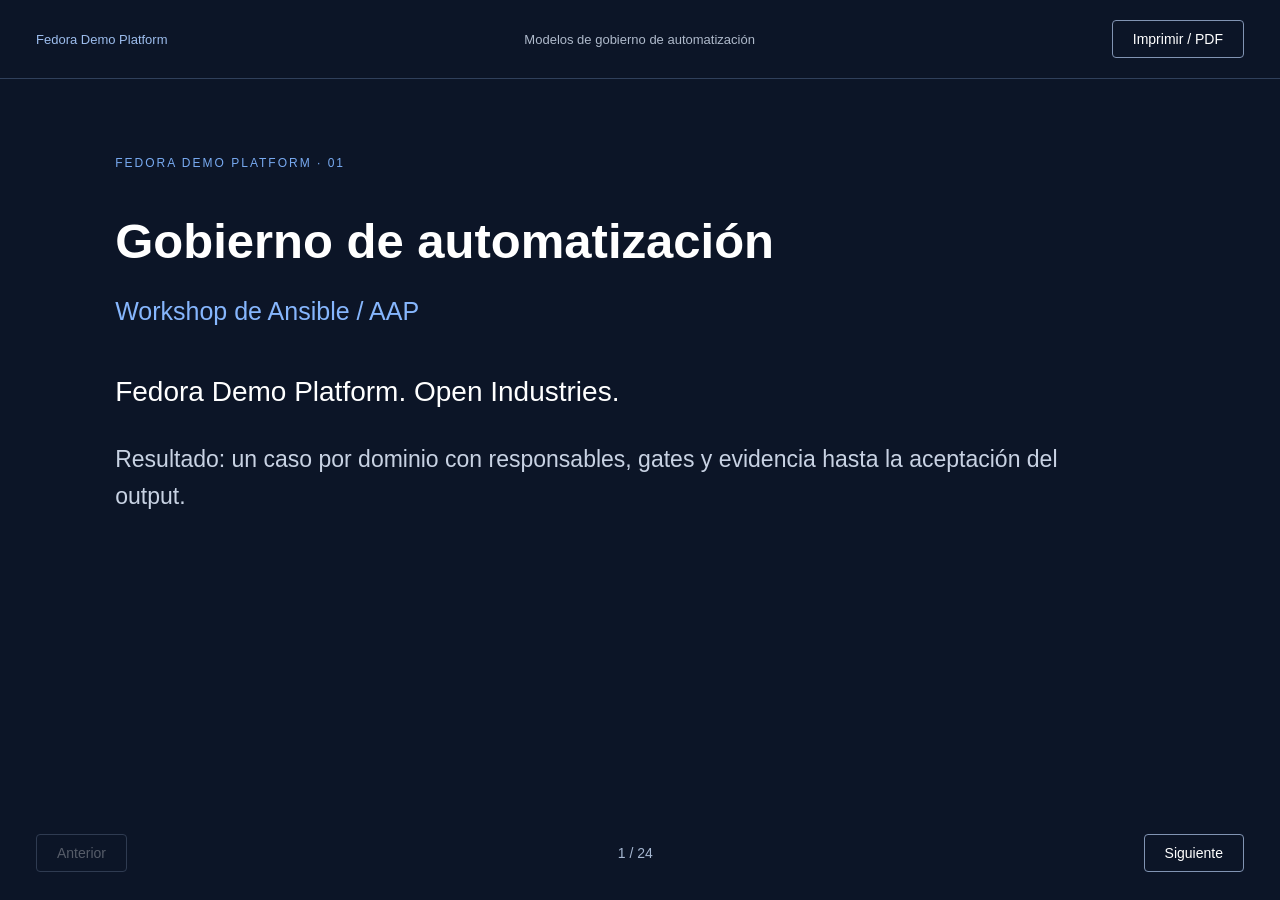
==== slides/index.html @ a58bb42b "feat: publish Fedora automation governance workshop and seven-domain lab" ====
<!doctype html>
<html lang="es"><head><meta charset="utf-8"><meta name="viewport" content="width=device-width, initial-scale=1"><title>Workshop — Fedora Demo Platform</title><link rel="stylesheet" href="slides.css"><script src="slides.js" defer></script></head><body><header><a href="../index.html">Fedora Demo Platform</a><span>Modelos de gobierno de automatización</span><button id="print">Imprimir / PDF</button></header><main><section class="slide"  aria-label="Diapositiva 1"><p class="kicker">FEDORA DEMO PLATFORM · 01</p><h1>Gobierno de automatización</h1><h2>Workshop de Ansible / AAP</h2><p class="lead">Fedora Demo Platform. Open Industries.</p><p>Resultado: un caso por dominio con responsables, gates y evidencia hasta la aceptación del output.</p></section>
<section class="slide" hidden aria-label="Diapositiva 2"><p class="kicker">FEDORA DEMO PLATFORM · 02</p><h1>Resultados del workshop</h1><h2>Un expediente por equipo</h2><p class="lead">Caso de uso y contrato de ejecución.</p><p>RACI, playbook local, pruebas, contrato AAP, output aceptado y roadmap de 90 días.</p></section>
<section class="slide" hidden aria-label="Diapositiva 3"><p class="kicker">FEDORA DEMO PLATFORM · 03</p><h1>1. Fundamentos y contexto</h1><h2>Gobierno de extremo a extremo</h2><p class="lead">Cada automatización necesita un dueño y una decisión de aceptación.</p><p>El alcance incluye diseño, ejecución, entrega, operación y retiro.</p></section>
<section class="slide" hidden aria-label="Diapositiva 4"><p class="kicker">FEDORA DEMO PLATFORM · 04</p><h1>Riesgos y evidencia</h1><h2>Control proporcional al impacto</h2><p class="lead">Privilegios mínimos reducen el alcance de un error.</p><p>Versionado y revisión hacen el cambio auditable. La verificación funcional detecta resultados incompletos.</p></section>
<section class="slide" hidden aria-label="Diapositiva 5"><p class="kicker">FEDORA DEMO PLATFORM · 05</p><h1>Modelo federado</h1><h2>Dominios con controles comunes</h2><p class="lead">El dominio posee el caso y su aceptación.</p><p>Seguridad, SCM y AAP mantienen controles transversales. Operaciones entrega y monitorea el resultado.</p></section>
<section class="slide" hidden aria-label="Diapositiva 6"><p class="kicker">FEDORA DEMO PLATFORM · 06</p><h1>2. Modelo de gobierno</h1><h2>Principios operativos</h2><p class="lead">Owners explícitos, seguridad desde diseño y releases trazables.</p><p>Entradas y destinos limitados. Recuperación documentada antes de ejecutar.</p></section>
<section class="slide" hidden aria-label="Diapositiva 7"><p class="kicker">FEDORA DEMO PLATFORM · 07</p><h1>Políticas de automatización</h1><h2>Un contrato por caso</h2><p class="lead">Naming, tags, variables y outputs forman parte de la especificación.</p><p>Secrets externos. Extra vars sólo para inputs aprobados. El playbook vuelve a validar esos inputs.</p></section>
<section class="slide" hidden aria-label="Diapositiva 8"><p class="kicker">FEDORA DEMO PLATFORM · 08</p><h1>Riesgo y approval gates</h1><h2>Código y ejecución tienen autorizaciones distintas</h2><p class="lead">Seguridad revisa todo caso nuevo.</p><p>Producción crítica necesita aprobador independiente, ventana y recuperación probada.</p></section>
<section class="slide" hidden aria-label="Diapositiva 9"><p class="kicker">FEDORA DEMO PLATFORM · 09</p><h1>3. Roles y responsabilidades</h1><h2>Ocho roles explícitos</h2><p class="lead">Dueño, Dev, Seguridad, SCM, AAP Admin y dominio técnico.</p><p>Operaciones ejecuta y entrega. El solicitante valida la utilidad del resultado.</p></section>
<section class="slide" hidden aria-label="Diapositiva 10"><p class="kicker">FEDORA DEMO PLATFORM · 10</p><h1>RACI por etapa</h1><h2>Exactamente un A y al menos un R</h2><p class="lead">El responsable final decide. El responsable de ejecución entrega evidencia.</p><p>La matriz distingue ejecución, entrega y aceptación. Cada owner registra suplente.</p></section>
<section class="slide" hidden aria-label="Diapositiva 11"><p class="kicker">FEDORA DEMO PLATFORM · 11</p><h1>4. Git y repositorios</h1><h2>Monorepo para el piloto</h2><p class="lead">Playbooks por dominio y rol compartido de laboratorio.</p><p>Separar repos cuando cambian permisos o cadencia. CODEOWNERS no limita lectura por path.</p></section>
<section class="slide" hidden aria-label="Diapositiva 12"><p class="kicker">FEDORA DEMO PLATFORM · 12</p><h1>Branching y releases</h1><h2>Ramas cortas y main protegida</h2><p class="lead">Feature por ticket, PR y release identificado por commit.</p><p>Develop es opcional para integración. Producción usa una revisión conocida y EE aprobado.</p></section>
<section class="slide" hidden aria-label="Diapositiva 13"><p class="kicker">FEDORA DEMO PLATFORM · 13</p><h1>Checks y revisiones</h1><h2>Evidencia del candidato</h2><p class="lead">Syntax, lint, Molecule y scan de secrets.</p><p>CODEOWNERS requiere configuración de ramas. Varios owners en un path no garantizan varias aprobaciones.</p></section>
<section class="slide" hidden aria-label="Diapositiva 14"><p class="kicker">FEDORA DEMO PLATFORM · 14</p><h1>5. Ciclo de vida</h1><h2>Del caso al resultado aceptado</h2><p class="lead">Definición, diseño, desarrollo, validación y release.</p><p>AAP, pruebas, solicitud, ejecución y entrega. El consumidor acepta antes de cerrar.</p></section>
<section class="slide" hidden aria-label="Diapositiva 15"><p class="kicker">FEDORA DEMO PLATFORM · 15</p><h1>Configuración de AAP</h1><h2>Objetos y accesos del laboratorio</h2><p class="lead">Project de sólo lectura, inventory local y EE aprobado.</p><p>JT por dominio, survey limitado y workflow con gate. Registrar revisión efectiva y job ID.</p></section>
<section class="slide" hidden aria-label="Diapositiva 16"><p class="kicker">FEDORA DEMO PLATFORM · 16</p><h1>Contrato de output</h1><h2>Resultado saneado y verificable</h2><p class="lead">Request ID, dominio, estado y evidencia vinculan la solicitud.</p><p>Set_stats publica artifacts. Un archivo en EE es efímero y necesita persistencia externa para producción.</p></section>
<section class="slide" hidden aria-label="Diapositiva 17"><p class="kicker">FEDORA DEMO PLATFORM · 17</p><h1>6. Validaciones y controles</h1><h2>Pruebas sobre comportamiento</h2><p class="lead">Segunda ejecución sin cambios. Entradas inválidas fallan antes de escribir.</p><p>La simulación local no valida APIs reales. El piloto exige integración y recuperación en destino.</p></section>
<section class="slide" hidden aria-label="Diapositiva 18"><p class="kicker">FEDORA DEMO PLATFORM · 18</p><h1>Secrets y privilegios</h1><h2>Custodia y rotación</h2><p class="lead">AAP Credentials, secret manager o Ansible Vault según necesidad.</p><p>No_log y diff requieren revisión. Nunca incluir secrets en logs, artifacts ni notificaciones.</p></section>
<section class="slide" hidden aria-label="Diapositiva 19"><p class="kicker">FEDORA DEMO PLATFORM · 19</p><h1>7. Ejercicio dinámico</h1><h2>Siete dominios y un equipo transversal</h2><p class="lead">Virtualización, Network, Cloud y Plataformas.</p><p>Seguridad, Infraestructura y Storage completan sus casos con el mismo modelo de evidencia.</p></section>
<section class="slide" hidden aria-label="Diapositiva 20"><p class="kicker">FEDORA DEMO PLATFORM · 20</p><h1>Plan del ejercicio</h1><h2>180 minutos en el recorrido compacto</h2><p class="lead">Selección 20, diseño y RACI 30, desarrollo 45.</p><p>Pruebas 30, AAP o recorrido 25, demo y revisión 30 minutos.</p></section>
<section class="slide" hidden aria-label="Diapositiva 21"><p class="kicker">FEDORA DEMO PLATFORM · 21</p><h1>Demostración por equipo</h1><h2>Cinco minutos con evidencia</h2><p class="lead">Explicar el caso, ejecutar, repetir y mostrar output.</p><p>Defender RACI, gates y recuperación ante una tarjeta de incidente.</p></section>
<section class="slide" hidden aria-label="Diapositiva 22"><p class="kicker">FEDORA DEMO PLATFORM · 22</p><h1>8. Cierre y roadmap</h1><h2>Adopción en 90 días</h2><p class="lead">Aprobar modelo, preparar plataforma y ejecutar dos pilotos.</p><p>Medir resultados, extender a dominios e institucionalizar owners y calendario de revisión.</p></section>
<section class="slide" hidden aria-label="Diapositiva 23"><p class="kicker">FEDORA DEMO PLATFORM · 23</p><h1>KPIs de gobierno</h1><h2>Línea base antes de metas</h2><p class="lead">Cobertura de owners, éxito funcional y lead time.</p><p>Cambio fallido, evidencia completa, ahorro neto y excepciones vencidas.</p></section>
<section class="slide" hidden aria-label="Diapositiva 24"><p class="kicker">FEDORA DEMO PLATFORM · 24</p><h1>Acuerdos de cierre</h1><h2>Owners y siguiente revisión</h2><p class="lead">Cada equipo entrega expediente y brechas con fecha.</p><p>El sponsor y el foro aceptan el modelo. El piloto en controller precede a producción.</p></section></main><footer><button id="prev">Anterior</button><span id="counter" aria-live="polite">1 / 24</span><button id="next">Siguiente</button></footer></body></html>
---- slides/slides.css ----
*{box-sizing:border-box}body{margin:0;background:#0c1527;color:#fff;font-family:Arial,sans-serif}header,footer{display:flex;align-items:center;justify-content:space-between;padding:20px 36px;gap:20px}header{font-size:13px;border-bottom:1px solid #30405b}header a{color:#9dbded;text-decoration:none}header span{color:#afbacb}button{font:14px Arial,sans-serif;background:transparent;color:#fff;border:1px solid #8194b3;border-radius:4px;padding:10px 20px;cursor:pointer}button:disabled{opacity:.3;cursor:default}button:focus-visible,a:focus-visible{outline:3px solid #70a9ff;outline-offset:4px}main{max-width:1280px;margin:auto;min-height:calc(100vh - 165px)}.slide{padding:65px 9%;min-height:650px}.kicker{font-size:12px;color:#78aaf1;letter-spacing:2px;margin-bottom:45px}h1{font-size:49px;line-height:1.1;max-width:1000px;margin:0 0 28px}h2{font-size:25px;color:#86b6fd;font-weight:normal;margin-bottom:45px}.lead{font-size:28px;line-height:1.5;max-width:1000px}p:not(.kicker):not(.lead){font-size:23px;line-height:1.6;color:#c8d2e3;max-width:1000px}footer{max-width:1280px;margin:auto;font-size:14px;color:#a6b7d1}[hidden]{display:none!important}@media(max-width:700px){header span{display:none}.slide{padding:45px 7%;min-height:560px}h1{font-size:34px}h2{font-size:21px}.lead{font-size:23px}p:not(.kicker):not(.lead){font-size:19px}header,footer{padding:18px}}@media print{@page{size:landscape;margin:0}body{background:white;color:#111}.slide[hidden]{display:block!important}header,footer{display:none}.slide{height:100vh;min-height:0;break-after:page;padding:6vh 8%}.slide:last-child{break-after:auto}.kicker,h2{color:#2459a6}p:not(.kicker):not(.lead){color:#3a475a}h1{font-size:42px}.lead{font-size:25px}}
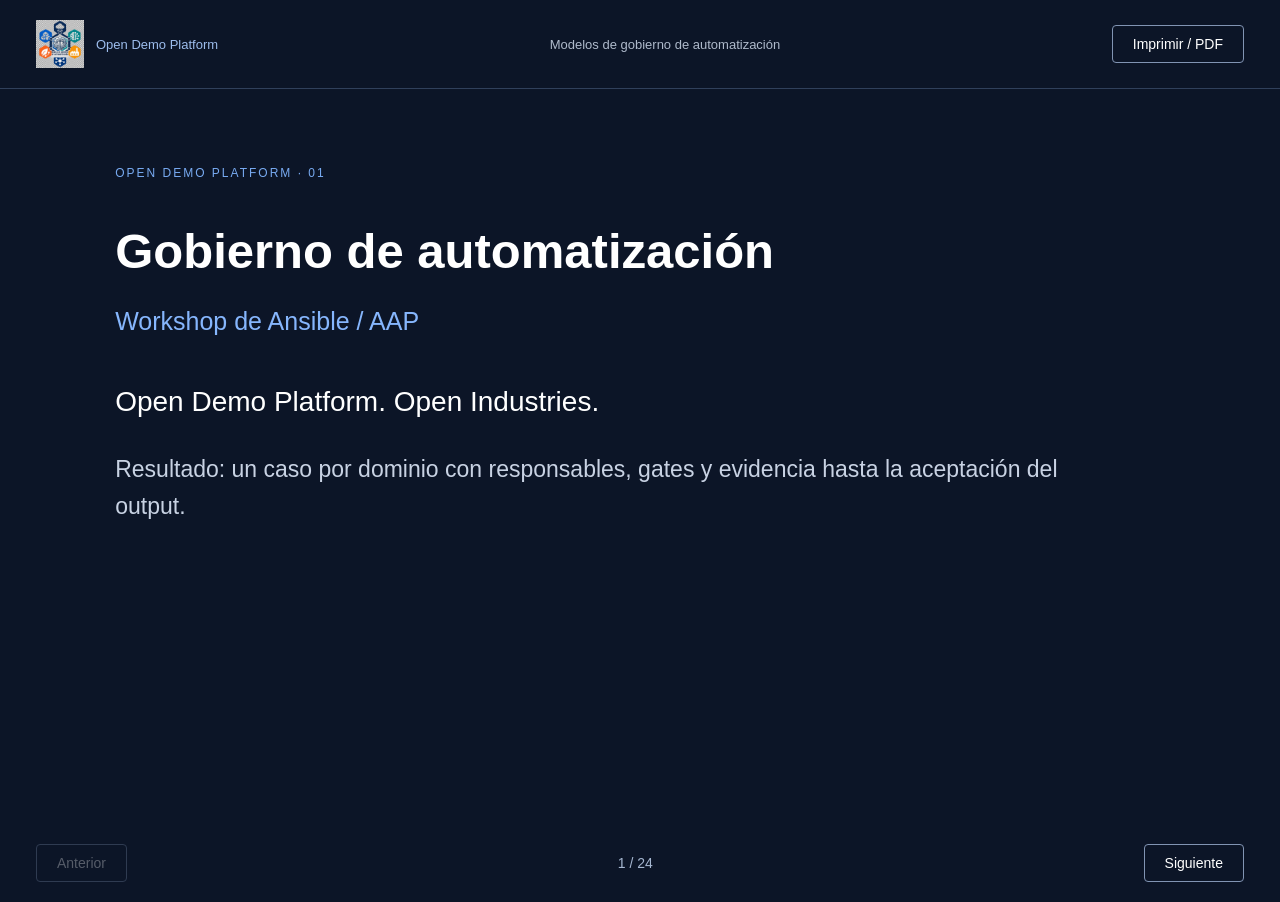
==== commit 5efa1da7: "Rebrand workshop as Open Demo Platform with governance logo" ====
--- a/slides/index.html
+++ b/slides/index.html
@@ -1,25 +1,25 @@
 <!doctype html>
-<html lang="es"><head><meta charset="utf-8"><meta name="viewport" content="width=device-width, initial-scale=1"><title>Workshop — Fedora Demo Platform</title><link rel="stylesheet" href="slides.css"><script src="slides.js" defer></script></head><body><header><a href="../index.html">Fedora Demo Platform</a><span>Modelos de gobierno de automatización</span><button id="print">Imprimir / PDF</button></header><main><section class="slide"  aria-label="Diapositiva 1"><p class="kicker">FEDORA DEMO PLATFORM · 01</p><h1>Gobierno de automatización</h1><h2>Workshop de Ansible / AAP</h2><p class="lead">Fedora Demo Platform. Open Industries.</p><p>Resultado: un caso por dominio con responsables, gates y evidencia hasta la aceptación del output.</p></section>
-<section class="slide" hidden aria-label="Diapositiva 2"><p class="kicker">FEDORA DEMO PLATFORM · 02</p><h1>Resultados del workshop</h1><h2>Un expediente por equipo</h2><p class="lead">Caso de uso y contrato de ejecución.</p><p>RACI, playbook local, pruebas, contrato AAP, output aceptado y roadmap de 90 días.</p></section>
-<section class="slide" hidden aria-label="Diapositiva 3"><p class="kicker">FEDORA DEMO PLATFORM · 03</p><h1>1. Fundamentos y contexto</h1><h2>Gobierno de extremo a extremo</h2><p class="lead">Cada automatización necesita un dueño y una decisión de aceptación.</p><p>El alcance incluye diseño, ejecución, entrega, operación y retiro.</p></section>
-<section class="slide" hidden aria-label="Diapositiva 4"><p class="kicker">FEDORA DEMO PLATFORM · 04</p><h1>Riesgos y evidencia</h1><h2>Control proporcional al impacto</h2><p class="lead">Privilegios mínimos reducen el alcance de un error.</p><p>Versionado y revisión hacen el cambio auditable. La verificación funcional detecta resultados incompletos.</p></section>
-<section class="slide" hidden aria-label="Diapositiva 5"><p class="kicker">FEDORA DEMO PLATFORM · 05</p><h1>Modelo federado</h1><h2>Dominios con controles comunes</h2><p class="lead">El dominio posee el caso y su aceptación.</p><p>Seguridad, SCM y AAP mantienen controles transversales. Operaciones entrega y monitorea el resultado.</p></section>
-<section class="slide" hidden aria-label="Diapositiva 6"><p class="kicker">FEDORA DEMO PLATFORM · 06</p><h1>2. Modelo de gobierno</h1><h2>Principios operativos</h2><p class="lead">Owners explícitos, seguridad desde diseño y releases trazables.</p><p>Entradas y destinos limitados. Recuperación documentada antes de ejecutar.</p></section>
-<section class="slide" hidden aria-label="Diapositiva 7"><p class="kicker">FEDORA DEMO PLATFORM · 07</p><h1>Políticas de automatización</h1><h2>Un contrato por caso</h2><p class="lead">Naming, tags, variables y outputs forman parte de la especificación.</p><p>Secrets externos. Extra vars sólo para inputs aprobados. El playbook vuelve a validar esos inputs.</p></section>
-<section class="slide" hidden aria-label="Diapositiva 8"><p class="kicker">FEDORA DEMO PLATFORM · 08</p><h1>Riesgo y approval gates</h1><h2>Código y ejecución tienen autorizaciones distintas</h2><p class="lead">Seguridad revisa todo caso nuevo.</p><p>Producción crítica necesita aprobador independiente, ventana y recuperación probada.</p></section>
-<section class="slide" hidden aria-label="Diapositiva 9"><p class="kicker">FEDORA DEMO PLATFORM · 09</p><h1>3. Roles y responsabilidades</h1><h2>Ocho roles explícitos</h2><p class="lead">Dueño, Dev, Seguridad, SCM, AAP Admin y dominio técnico.</p><p>Operaciones ejecuta y entrega. El solicitante valida la utilidad del resultado.</p></section>
-<section class="slide" hidden aria-label="Diapositiva 10"><p class="kicker">FEDORA DEMO PLATFORM · 10</p><h1>RACI por etapa</h1><h2>Exactamente un A y al menos un R</h2><p class="lead">El responsable final decide. El responsable de ejecución entrega evidencia.</p><p>La matriz distingue ejecución, entrega y aceptación. Cada owner registra suplente.</p></section>
-<section class="slide" hidden aria-label="Diapositiva 11"><p class="kicker">FEDORA DEMO PLATFORM · 11</p><h1>4. Git y repositorios</h1><h2>Monorepo para el piloto</h2><p class="lead">Playbooks por dominio y rol compartido de laboratorio.</p><p>Separar repos cuando cambian permisos o cadencia. CODEOWNERS no limita lectura por path.</p></section>
-<section class="slide" hidden aria-label="Diapositiva 12"><p class="kicker">FEDORA DEMO PLATFORM · 12</p><h1>Branching y releases</h1><h2>Ramas cortas y main protegida</h2><p class="lead">Feature por ticket, PR y release identificado por commit.</p><p>Develop es opcional para integración. Producción usa una revisión conocida y EE aprobado.</p></section>
-<section class="slide" hidden aria-label="Diapositiva 13"><p class="kicker">FEDORA DEMO PLATFORM · 13</p><h1>Checks y revisiones</h1><h2>Evidencia del candidato</h2><p class="lead">Syntax, lint, Molecule y scan de secrets.</p><p>CODEOWNERS requiere configuración de ramas. Varios owners en un path no garantizan varias aprobaciones.</p></section>
-<section class="slide" hidden aria-label="Diapositiva 14"><p class="kicker">FEDORA DEMO PLATFORM · 14</p><h1>5. Ciclo de vida</h1><h2>Del caso al resultado aceptado</h2><p class="lead">Definición, diseño, desarrollo, validación y release.</p><p>AAP, pruebas, solicitud, ejecución y entrega. El consumidor acepta antes de cerrar.</p></section>
-<section class="slide" hidden aria-label="Diapositiva 15"><p class="kicker">FEDORA DEMO PLATFORM · 15</p><h1>Configuración de AAP</h1><h2>Objetos y accesos del laboratorio</h2><p class="lead">Project de sólo lectura, inventory local y EE aprobado.</p><p>JT por dominio, survey limitado y workflow con gate. Registrar revisión efectiva y job ID.</p></section>
-<section class="slide" hidden aria-label="Diapositiva 16"><p class="kicker">FEDORA DEMO PLATFORM · 16</p><h1>Contrato de output</h1><h2>Resultado saneado y verificable</h2><p class="lead">Request ID, dominio, estado y evidencia vinculan la solicitud.</p><p>Set_stats publica artifacts. Un archivo en EE es efímero y necesita persistencia externa para producción.</p></section>
-<section class="slide" hidden aria-label="Diapositiva 17"><p class="kicker">FEDORA DEMO PLATFORM · 17</p><h1>6. Validaciones y controles</h1><h2>Pruebas sobre comportamiento</h2><p class="lead">Segunda ejecución sin cambios. Entradas inválidas fallan antes de escribir.</p><p>La simulación local no valida APIs reales. El piloto exige integración y recuperación en destino.</p></section>
-<section class="slide" hidden aria-label="Diapositiva 18"><p class="kicker">FEDORA DEMO PLATFORM · 18</p><h1>Secrets y privilegios</h1><h2>Custodia y rotación</h2><p class="lead">AAP Credentials, secret manager o Ansible Vault según necesidad.</p><p>No_log y diff requieren revisión. Nunca incluir secrets en logs, artifacts ni notificaciones.</p></section>
-<section class="slide" hidden aria-label="Diapositiva 19"><p class="kicker">FEDORA DEMO PLATFORM · 19</p><h1>7. Ejercicio dinámico</h1><h2>Siete dominios y un equipo transversal</h2><p class="lead">Virtualización, Network, Cloud y Plataformas.</p><p>Seguridad, Infraestructura y Storage completan sus casos con el mismo modelo de evidencia.</p></section>
-<section class="slide" hidden aria-label="Diapositiva 20"><p class="kicker">FEDORA DEMO PLATFORM · 20</p><h1>Plan del ejercicio</h1><h2>180 minutos en el recorrido compacto</h2><p class="lead">Selección 20, diseño y RACI 30, desarrollo 45.</p><p>Pruebas 30, AAP o recorrido 25, demo y revisión 30 minutos.</p></section>
-<section class="slide" hidden aria-label="Diapositiva 21"><p class="kicker">FEDORA DEMO PLATFORM · 21</p><h1>Demostración por equipo</h1><h2>Cinco minutos con evidencia</h2><p class="lead">Explicar el caso, ejecutar, repetir y mostrar output.</p><p>Defender RACI, gates y recuperación ante una tarjeta de incidente.</p></section>
-<section class="slide" hidden aria-label="Diapositiva 22"><p class="kicker">FEDORA DEMO PLATFORM · 22</p><h1>8. Cierre y roadmap</h1><h2>Adopción en 90 días</h2><p class="lead">Aprobar modelo, preparar plataforma y ejecutar dos pilotos.</p><p>Medir resultados, extender a dominios e institucionalizar owners y calendario de revisión.</p></section>
-<section class="slide" hidden aria-label="Diapositiva 23"><p class="kicker">FEDORA DEMO PLATFORM · 23</p><h1>KPIs de gobierno</h1><h2>Línea base antes de metas</h2><p class="lead">Cobertura de owners, éxito funcional y lead time.</p><p>Cambio fallido, evidencia completa, ahorro neto y excepciones vencidas.</p></section>
-<section class="slide" hidden aria-label="Diapositiva 24"><p class="kicker">FEDORA DEMO PLATFORM · 24</p><h1>Acuerdos de cierre</h1><h2>Owners y siguiente revisión</h2><p class="lead">Cada equipo entrega expediente y brechas con fecha.</p><p>El sponsor y el foro aceptan el modelo. El piloto en controller precede a producción.</p></section></main><footer><button id="prev">Anterior</button><span id="counter" aria-live="polite">1 / 24</span><button id="next">Siguiente</button></footer></body></html>
+<html lang="es"><head><meta charset="utf-8"><meta name="viewport" content="width=device-width, initial-scale=1"><title>Workshop — Open Demo Platform</title><link rel="stylesheet" href="slides.css"><script src="slides.js" defer></script></head><body><header><a href="../index.html" class="brand"><img src="open-demo-platform.png" alt="Logo de Open Demo Platform">Open Demo Platform</a><span>Modelos de gobierno de automatización</span><button id="print">Imprimir / PDF</button></header><main><section class="slide"  aria-label="Diapositiva 1"><p class="kicker">OPEN DEMO PLATFORM · 01</p><h1>Gobierno de automatización</h1><h2>Workshop de Ansible / AAP</h2><p class="lead">Open Demo Platform. Open Industries.</p><p>Resultado: un caso por dominio con responsables, gates y evidencia hasta la aceptación del output.</p></section>
+<section class="slide" hidden aria-label="Diapositiva 2"><p class="kicker">OPEN DEMO PLATFORM · 02</p><h1>Resultados del workshop</h1><h2>Un expediente por equipo</h2><p class="lead">Caso de uso y contrato de ejecución.</p><p>RACI, playbook local, pruebas, contrato AAP, output aceptado y roadmap de 90 días.</p></section>
+<section class="slide" hidden aria-label="Diapositiva 3"><p class="kicker">OPEN DEMO PLATFORM · 03</p><h1>1. Fundamentos y contexto</h1><h2>Gobierno de extremo a extremo</h2><p class="lead">Cada automatización necesita un dueño y una decisión de aceptación.</p><p>El alcance incluye diseño, ejecución, entrega, operación y retiro.</p></section>
+<section class="slide" hidden aria-label="Diapositiva 4"><p class="kicker">OPEN DEMO PLATFORM · 04</p><h1>Riesgos y evidencia</h1><h2>Control proporcional al impacto</h2><p class="lead">Privilegios mínimos reducen el alcance de un error.</p><p>Versionado y revisión hacen el cambio auditable. La verificación funcional detecta resultados incompletos.</p></section>
+<section class="slide" hidden aria-label="Diapositiva 5"><p class="kicker">OPEN DEMO PLATFORM · 05</p><h1>Modelo federado</h1><h2>Dominios con controles comunes</h2><p class="lead">El dominio posee el caso y su aceptación.</p><p>Seguridad, SCM y AAP mantienen controles transversales. Operaciones entrega y monitorea el resultado.</p></section>
+<section class="slide" hidden aria-label="Diapositiva 6"><p class="kicker">OPEN DEMO PLATFORM · 06</p><h1>2. Modelo de gobierno</h1><h2>Principios operativos</h2><p class="lead">Owners explícitos, seguridad desde diseño y releases trazables.</p><p>Entradas y destinos limitados. Recuperación documentada antes de ejecutar.</p></section>
+<section class="slide" hidden aria-label="Diapositiva 7"><p class="kicker">OPEN DEMO PLATFORM · 07</p><h1>Políticas de automatización</h1><h2>Un contrato por caso</h2><p class="lead">Naming, tags, variables y outputs forman parte de la especificación.</p><p>Secrets externos. Extra vars sólo para inputs aprobados. El playbook vuelve a validar esos inputs.</p></section>
+<section class="slide" hidden aria-label="Diapositiva 8"><p class="kicker">OPEN DEMO PLATFORM · 08</p><h1>Riesgo y approval gates</h1><h2>Código y ejecución tienen autorizaciones distintas</h2><p class="lead">Seguridad revisa todo caso nuevo.</p><p>Producción crítica necesita aprobador independiente, ventana y recuperación probada.</p></section>
+<section class="slide" hidden aria-label="Diapositiva 9"><p class="kicker">OPEN DEMO PLATFORM · 09</p><h1>3. Roles y responsabilidades</h1><h2>Ocho roles explícitos</h2><p class="lead">Dueño, Dev, Seguridad, SCM, AAP Admin y dominio técnico.</p><p>Operaciones ejecuta y entrega. El solicitante valida la utilidad del resultado.</p></section>
+<section class="slide" hidden aria-label="Diapositiva 10"><p class="kicker">OPEN DEMO PLATFORM · 10</p><h1>RACI por etapa</h1><h2>Exactamente un A y al menos un R</h2><p class="lead">El responsable final decide. El responsable de ejecución entrega evidencia.</p><p>La matriz distingue ejecución, entrega y aceptación. Cada owner registra suplente.</p></section>
+<section class="slide" hidden aria-label="Diapositiva 11"><p class="kicker">OPEN DEMO PLATFORM · 11</p><h1>4. Git y repositorios</h1><h2>Monorepo para el piloto</h2><p class="lead">Playbooks por dominio y rol compartido de laboratorio.</p><p>Separar repos cuando cambian permisos o cadencia. CODEOWNERS no limita lectura por path.</p></section>
+<section class="slide" hidden aria-label="Diapositiva 12"><p class="kicker">OPEN DEMO PLATFORM · 12</p><h1>Branching y releases</h1><h2>Ramas cortas y main protegida</h2><p class="lead">Feature por ticket, PR y release identificado por commit.</p><p>Develop es opcional para integración. Producción usa una revisión conocida y EE aprobado.</p></section>
+<section class="slide" hidden aria-label="Diapositiva 13"><p class="kicker">OPEN DEMO PLATFORM · 13</p><h1>Checks y revisiones</h1><h2>Evidencia del candidato</h2><p class="lead">Syntax, lint, Molecule y scan de secrets.</p><p>CODEOWNERS requiere configuración de ramas. Varios owners en un path no garantizan varias aprobaciones.</p></section>
+<section class="slide" hidden aria-label="Diapositiva 14"><p class="kicker">OPEN DEMO PLATFORM · 14</p><h1>5. Ciclo de vida</h1><h2>Del caso al resultado aceptado</h2><p class="lead">Definición, diseño, desarrollo, validación y release.</p><p>AAP, pruebas, solicitud, ejecución y entrega. El consumidor acepta antes de cerrar.</p></section>
+<section class="slide" hidden aria-label="Diapositiva 15"><p class="kicker">OPEN DEMO PLATFORM · 15</p><h1>Configuración de AAP</h1><h2>Objetos y accesos del laboratorio</h2><p class="lead">Project de sólo lectura, inventory local y EE aprobado.</p><p>JT por dominio, survey limitado y workflow con gate. Registrar revisión efectiva y job ID.</p></section>
+<section class="slide" hidden aria-label="Diapositiva 16"><p class="kicker">OPEN DEMO PLATFORM · 16</p><h1>Contrato de output</h1><h2>Resultado saneado y verificable</h2><p class="lead">Request ID, dominio, estado y evidencia vinculan la solicitud.</p><p>Set_stats publica artifacts. Un archivo en EE es efímero y necesita persistencia externa para producción.</p></section>
+<section class="slide" hidden aria-label="Diapositiva 17"><p class="kicker">OPEN DEMO PLATFORM · 17</p><h1>6. Validaciones y controles</h1><h2>Pruebas sobre comportamiento</h2><p class="lead">Segunda ejecución sin cambios. Entradas inválidas fallan antes de escribir.</p><p>La simulación local no valida APIs reales. El piloto exige integración y recuperación en destino.</p></section>
+<section class="slide" hidden aria-label="Diapositiva 18"><p class="kicker">OPEN DEMO PLATFORM · 18</p><h1>Secrets y privilegios</h1><h2>Custodia y rotación</h2><p class="lead">AAP Credentials, secret manager o Ansible Vault según necesidad.</p><p>No_log y diff requieren revisión. Nunca incluir secrets en logs, artifacts ni notificaciones.</p></section>
+<section class="slide" hidden aria-label="Diapositiva 19"><p class="kicker">OPEN DEMO PLATFORM · 19</p><h1>7. Ejercicio dinámico</h1><h2>Siete dominios y un equipo transversal</h2><p class="lead">Virtualización, Network, Cloud y Plataformas.</p><p>Seguridad, Infraestructura y Storage completan sus casos con el mismo modelo de evidencia.</p></section>
+<section class="slide" hidden aria-label="Diapositiva 20"><p class="kicker">OPEN DEMO PLATFORM · 20</p><h1>Plan del ejercicio</h1><h2>180 minutos en el recorrido compacto</h2><p class="lead">Selección 20, diseño y RACI 30, desarrollo 45.</p><p>Pruebas 30, AAP o recorrido 25, demo y revisión 30 minutos.</p></section>
+<section class="slide" hidden aria-label="Diapositiva 21"><p class="kicker">OPEN DEMO PLATFORM · 21</p><h1>Demostración por equipo</h1><h2>Cinco minutos con evidencia</h2><p class="lead">Explicar el caso, ejecutar, repetir y mostrar output.</p><p>Defender RACI, gates y recuperación ante una tarjeta de incidente.</p></section>
+<section class="slide" hidden aria-label="Diapositiva 22"><p class="kicker">OPEN DEMO PLATFORM · 22</p><h1>8. Cierre y roadmap</h1><h2>Adopción en 90 días</h2><p class="lead">Aprobar modelo, preparar plataforma y ejecutar dos pilotos.</p><p>Medir resultados, extender a dominios e institucionalizar owners y calendario de revisión.</p></section>
+<section class="slide" hidden aria-label="Diapositiva 23"><p class="kicker">OPEN DEMO PLATFORM · 23</p><h1>KPIs de gobierno</h1><h2>Línea base antes de metas</h2><p class="lead">Cobertura de owners, éxito funcional y lead time.</p><p>Cambio fallido, evidencia completa, ahorro neto y excepciones vencidas.</p></section>
+<section class="slide" hidden aria-label="Diapositiva 24"><p class="kicker">OPEN DEMO PLATFORM · 24</p><h1>Acuerdos de cierre</h1><h2>Owners y siguiente revisión</h2><p class="lead">Cada equipo entrega expediente y brechas con fecha.</p><p>El sponsor y el foro aceptan el modelo. El piloto en controller precede a producción.</p></section></main><footer><button id="prev">Anterior</button><span id="counter" aria-live="polite">1 / 24</span><button id="next">Siguiente</button></footer></body></html>
--- a/slides/slides.css
+++ b/slides/slides.css
@@ -1 +1,3 @@
 *{box-sizing:border-box}body{margin:0;background:#0c1527;color:#fff;font-family:Arial,sans-serif}header,footer{display:flex;align-items:center;justify-content:space-between;padding:20px 36px;gap:20px}header{font-size:13px;border-bottom:1px solid #30405b}header a{color:#9dbded;text-decoration:none}header span{color:#afbacb}button{font:14px Arial,sans-serif;background:transparent;color:#fff;border:1px solid #8194b3;border-radius:4px;padding:10px 20px;cursor:pointer}button:disabled{opacity:.3;cursor:default}button:focus-visible,a:focus-visible{outline:3px solid #70a9ff;outline-offset:4px}main{max-width:1280px;margin:auto;min-height:calc(100vh - 165px)}.slide{padding:65px 9%;min-height:650px}.kicker{font-size:12px;color:#78aaf1;letter-spacing:2px;margin-bottom:45px}h1{font-size:49px;line-height:1.1;max-width:1000px;margin:0 0 28px}h2{font-size:25px;color:#86b6fd;font-weight:normal;margin-bottom:45px}.lead{font-size:28px;line-height:1.5;max-width:1000px}p:not(.kicker):not(.lead){font-size:23px;line-height:1.6;color:#c8d2e3;max-width:1000px}footer{max-width:1280px;margin:auto;font-size:14px;color:#a6b7d1}[hidden]{display:none!important}@media(max-width:700px){header span{display:none}.slide{padding:45px 7%;min-height:560px}h1{font-size:34px}h2{font-size:21px}.lead{font-size:23px}p:not(.kicker):not(.lead){font-size:19px}header,footer{padding:18px}}@media print{@page{size:landscape;margin:0}body{background:white;color:#111}.slide[hidden]{display:block!important}header,footer{display:none}.slide{height:100vh;min-height:0;break-after:page;padding:6vh 8%}.slide:last-child{break-after:auto}.kicker,h2{color:#2459a6}p:not(.kicker):not(.lead){color:#3a475a}h1{font-size:42px}.lead{font-size:25px}}
+
+header .brand{display:flex;align-items:center;gap:12px}header .brand img{width:48px;height:48px;object-fit:contain}
